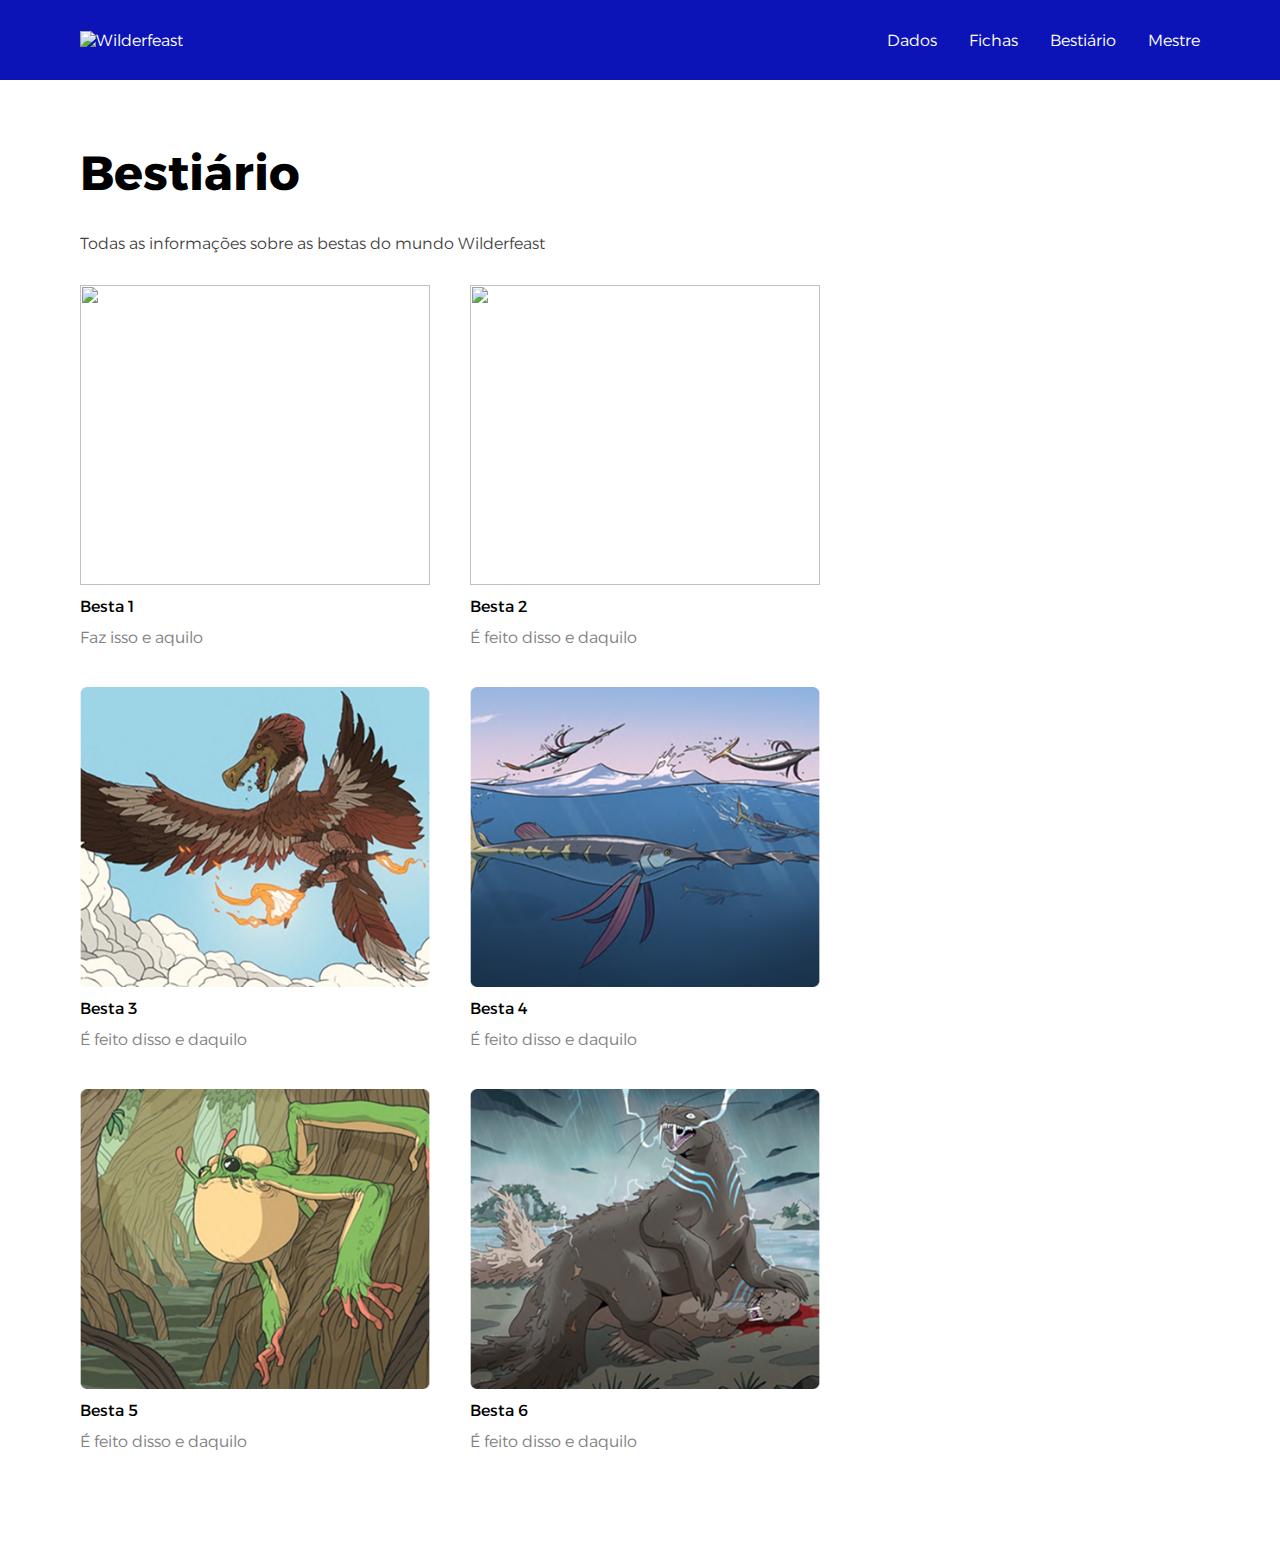
==== bestiario/index.html @ b2bbd7ca "Add files via upload" ====
<!DOCTYPE html>
<html lang="en">
<head>
    <meta charset="UTF-8">
    <meta name="viewport" content="width=device-width, initial-scale=1.0">
    <title>Bestiário - Wilderfeast</title>
    <link rel="stylesheet" href="/main.css">
    <link rel="stylesheet" href="/bestiario/style.css">
</head>
<body>
    <header>
        <a href="/index.html">
            <img src="/imagens/wilderfeast.png" alt="Wilderfeast">
        </a>
        <div class="links">
            <a href="/dados/index.html">Dados</a>
            <a href="/fichas/index.html">Fichas</a>
            <a href="/bestiario/index.html">Bestiário</a>
            <a href="/mestre/index.html">Mestre</a>
        </div>
    </header>

    <main>
        <section class="bestiario">
            <p class="title">Bestiário</p>
            <p class="sub">Todas as informações sobre as bestas do mundo Wilderfeast</p>
            <div class="bestas">
                <div class="besta">
                    <img src="/imagens/besta3.png" alt="">
                    <p>Besta 1</p>
                    <p class="sub">Faz isso e aquilo</p>
                </div>
                <div class="besta">
                    <img src="/imagens/besta4.png" alt="">
                    <p>Besta 2</p>
                    <p class="sub">É feito disso e daquilo</p>
                </div>
                <div class="besta">
                    <img src="/imagens/besta6.png" alt="">
                    <p>Besta 3</p>
                    <p class="sub">É feito disso e daquilo</p>
                </div>
                <div class="besta">
                    <img src="/imagens/besta7.png" alt="">
                    <p>Besta 4</p>
                    <p class="sub">É feito disso e daquilo</p>
                </div>
                <div class="besta">
                    <img src="/imagens/besta8.png" alt="">
                    <p>Besta 5</p>
                    <p class="sub">É feito disso e daquilo</p>
                </div>
                <div class="besta">
                    <img src="/imagens/besta9.png" alt="">
                    <p>Besta 6</p>
                    <p class="sub">É feito disso e daquilo</p>
                </div>
            </div>
        </section>
    </main>
</body>
</html>
---- main.css ----
@import url('https://fonts.googleapis.com/css2?family=Alexandria:wght@100..900&display=swap');
*{
    margin: 0;
    padding: 0;
    box-sizing: border-box;
    font-family: "Alexandria", sans-serif;
    transition: 0.2s ease;
}
:root{
    --azul: rgba(12, 20, 184, 1);
    --amarelo: rgba(248, 163, 72, 1);
    --vermelho: rgba(237, 0, 0, 1);
    --verde: rgba(30, 159, 28, 1);
    --laranja: rgba(211, 127, 53, 1);
    --turquoise: rgba(10, 103, 159, 1);
    --azul2: rgba(38, 74, 124, 1);
    --ciano: rgba(43, 146, 177, 1);
    --azulescuro: rgba(23, 33, 78, 1);
    --marrom: rgba(105, 50, 44, 1);
    --vermelhoescuro: rgba(166, 41, 20, 1);
    --marrom2: rgba(55, 12, 16, 1);
    --cinza: rgba(0, 0, 0, 0.75);
}
.center{
    display: flex;
    align-items: center;
    justify-content: center;
}
body{
    min-height: 100dvh;
}
main{
    padding: calc(2em + 80px) 5em;
}
button{
    background-color: transparent;
    outline: none;
    border: none;
    width: 64px;
    font-weight: 600;
}
a{
    text-decoration: none;
}
.title{
    font-size: 2.25em;
    font-weight: 700;
}
.sub{
    color: var(--cinza);
    font-weight: 300;
}   
header{
    height: 80px;
    padding: 1em 5em;
    background-color: var(--azul);
    color: white;
    display: flex;
    width: 100%;
    position: fixed;
    align-items: center;
    justify-content: space-between;
    font-weight: 300;
}
header a:hover{
    scale: 1.1;
}
header img{
    width: 250px;
    height: 40px;
}
header .links{
    display: flex;
    gap: 2em;
}
header a{
    color: white;
}
p{
    font-size: 1em;
}
@media (max-width: 675px){
    main{
        padding: calc(2em + 80px) 20px;
    }
    header .links{
        gap: 8px;
    }
    header{
        padding: 1em 2em;
    }
}
@media (max-width: 550px){
    header img{
        height: 32px;
        width: 200px;
    }
    header{
        padding: 1em;
        font-size: 12px;
    }
}
button:hover{
    cursor: pointer;
}
::-webkit-scrollbar {
    width: 10px; 
    height: 10px; 
}

::-webkit-scrollbar-track {
    background: var(--turquoise); 
}

::-webkit-scrollbar-thumb {
    background: var(--ciano); 
    border-radius: 8px; 
}

::-webkit-scrollbar-thumb:hover {
    background: var(--azul2); 
}
---- bestiario/style.css ----
.bestiario{
    display: flex;
    flex-direction: column;
    gap: 2em;
    margin-top: 2em;
}
.bestas{
    display: flex;
    flex-wrap: wrap;
    gap: 2.5em;
}
.besta{
    display: flex;
    flex-direction: column;
    gap: 0.75em;
    width: 350px;
}
.besta img{
    height: 300px;
    width: 100%;
}
.besta .sub{
    color: #828282;
}
.title{
    font-size: 3em;
}
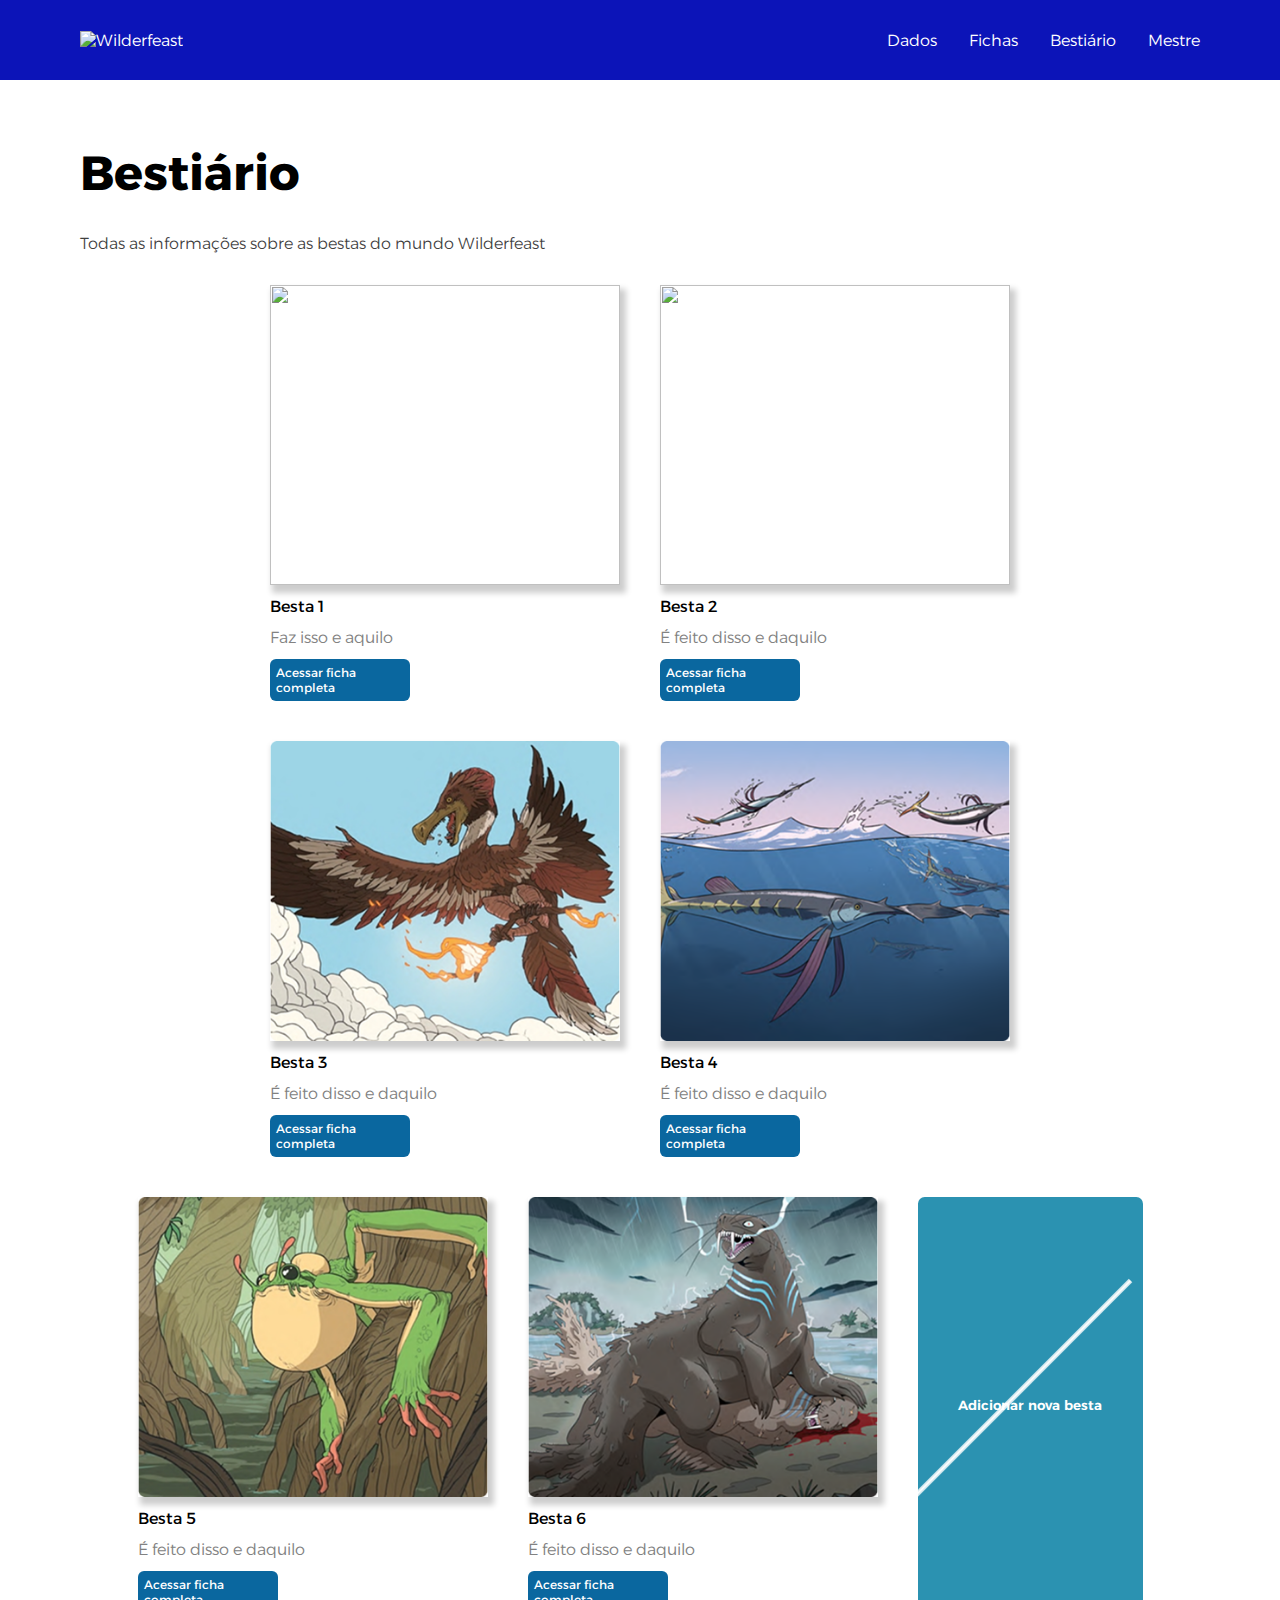
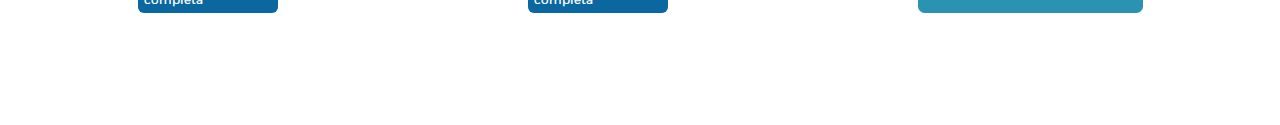
==== commit 8aa92a50: "final version (for now)" ====
--- a/bestiario/index.html
+++ b/bestiario/index.html
@@ -6,6 +6,7 @@
     <title>Bestiário - Wilderfeast</title>
     <link rel="stylesheet" href="/main.css">
     <link rel="stylesheet" href="/bestiario/style.css">
+    <link rel="icon" href="/imagens/favicon.png">
 </head>
 <body>
     <header>
@@ -16,7 +17,7 @@
             <a href="/dados/index.html">Dados</a>
             <a href="/fichas/index.html">Fichas</a>
             <a href="/bestiario/index.html">Bestiário</a>
-            <a href="/mestre/index.html">Mestre</a>
+            <a>Mestre</a>
         </div>
     </header>
 
@@ -29,32 +30,40 @@
                     <img src="/imagens/besta3.png" alt="">
                     <p>Besta 1</p>
                     <p class="sub">Faz isso e aquilo</p>
+                    <a href="/fichaBestiario/index.html" class="efeito btn">Acessar ficha completa</a>
                 </div>
                 <div class="besta">
                     <img src="/imagens/besta4.png" alt="">
                     <p>Besta 2</p>
                     <p class="sub">É feito disso e daquilo</p>
+                    <a href="/fichaBestiario/index.html" class="efeito btn">Acessar ficha completa</a>
                 </div>
                 <div class="besta">
                     <img src="/imagens/besta6.png" alt="">
                     <p>Besta 3</p>
                     <p class="sub">É feito disso e daquilo</p>
+                    <a href="/fichaBestiario/index.html" class="efeito btn">Acessar ficha completa</a>
                 </div>
                 <div class="besta">
                     <img src="/imagens/besta7.png" alt="">
                     <p>Besta 4</p>
                     <p class="sub">É feito disso e daquilo</p>
+                    <a href="/fichaBestiario/index.html" class="efeito btn">Acessar ficha completa</a>
                 </div>
                 <div class="besta">
                     <img src="/imagens/besta8.png" alt="">
                     <p>Besta 5</p>
                     <p class="sub">É feito disso e daquilo</p>
+                    <a href="/fichaBestiario/index.html" class="efeito btn">Acessar ficha completa</a>
                 </div>
                 <div class="besta">
                     <img src="/imagens/besta9.png" alt="">
                     <p>Besta 6</p>
                     <p class="sub">É feito disso e daquilo</p>
+                    <a href="/fichaBestiario/index.html" class="efeito btn">Acessar ficha completa</a>
                 </div>
+
+                <button class="efeito">Adicionar nova besta</button>
             </div>
         </section>
     </main>
--- a/main.css
+++ b/main.css
@@ -79,6 +79,34 @@
 p{
     font-size: 1em;
 }
+.efeito{
+    position: relative;
+    transition: 200ms ease;
+    overflow: hidden;
+}
+.efeito:hover{
+    scale: 1.1;
+}
+.efeito::after{
+    content: '';
+    position: absolute;
+    top: 0;
+    left: 0;
+    rotate: 45deg;
+    width: 5px;
+    height: 170%;
+    translate: -40px -20px;
+    transition: 200ms ease;
+    background-image: linear-gradient(to right, rgba(255, 255, 255, 0.7), white, rgba(255, 255, 255, 0.7));
+}
+.efeito:hover::after{
+    left: calc(100% + 80px);
+}
+.links a:nth-child(4):hover{
+    cursor: not-allowed;
+    color: var(--vermelho);
+    font-weight: 600;
+}
 @media (max-width: 675px){
     main{
         padding: calc(2em + 80px) 20px;
@@ -92,8 +120,8 @@
 }
 @media (max-width: 550px){
     header img{
-        height: 32px;
-        width: 200px;
+        height: 24px;
+        width: 150px;
     }
     header{
         padding: 1em;
--- a/bestiario/style.css
+++ b/bestiario/style.css
@@ -6,6 +6,7 @@
 }
 .bestas{
     display: flex;
+    justify-content: center;
     flex-wrap: wrap;
     gap: 2.5em;
 }
@@ -18,10 +19,32 @@
 .besta img{
     height: 300px;
     width: 100%;
+    box-shadow: 4px 6px 6px 2px rgba(0, 0, 0, 0.2);
 }
 .besta .sub{
     color: #828282;
 }
 .title{
     font-size: 3em;
+}
+.bestas button{
+    width: 225px;
+    background-color: var(--ciano);
+    color: white;
+    padding: 2em;
+    border-radius: 0.5em;
+}
+.bestas button:hover{
+    scale: 1.1;
+}
+.besta a{
+    background-color: var(--turquoise);
+    color: white;
+    padding: 0.5em;
+    width: 40%;
+    font-size: 0.75em;
+    border-radius: 0.5em;
+}
+header{
+    z-index: 2;
 }